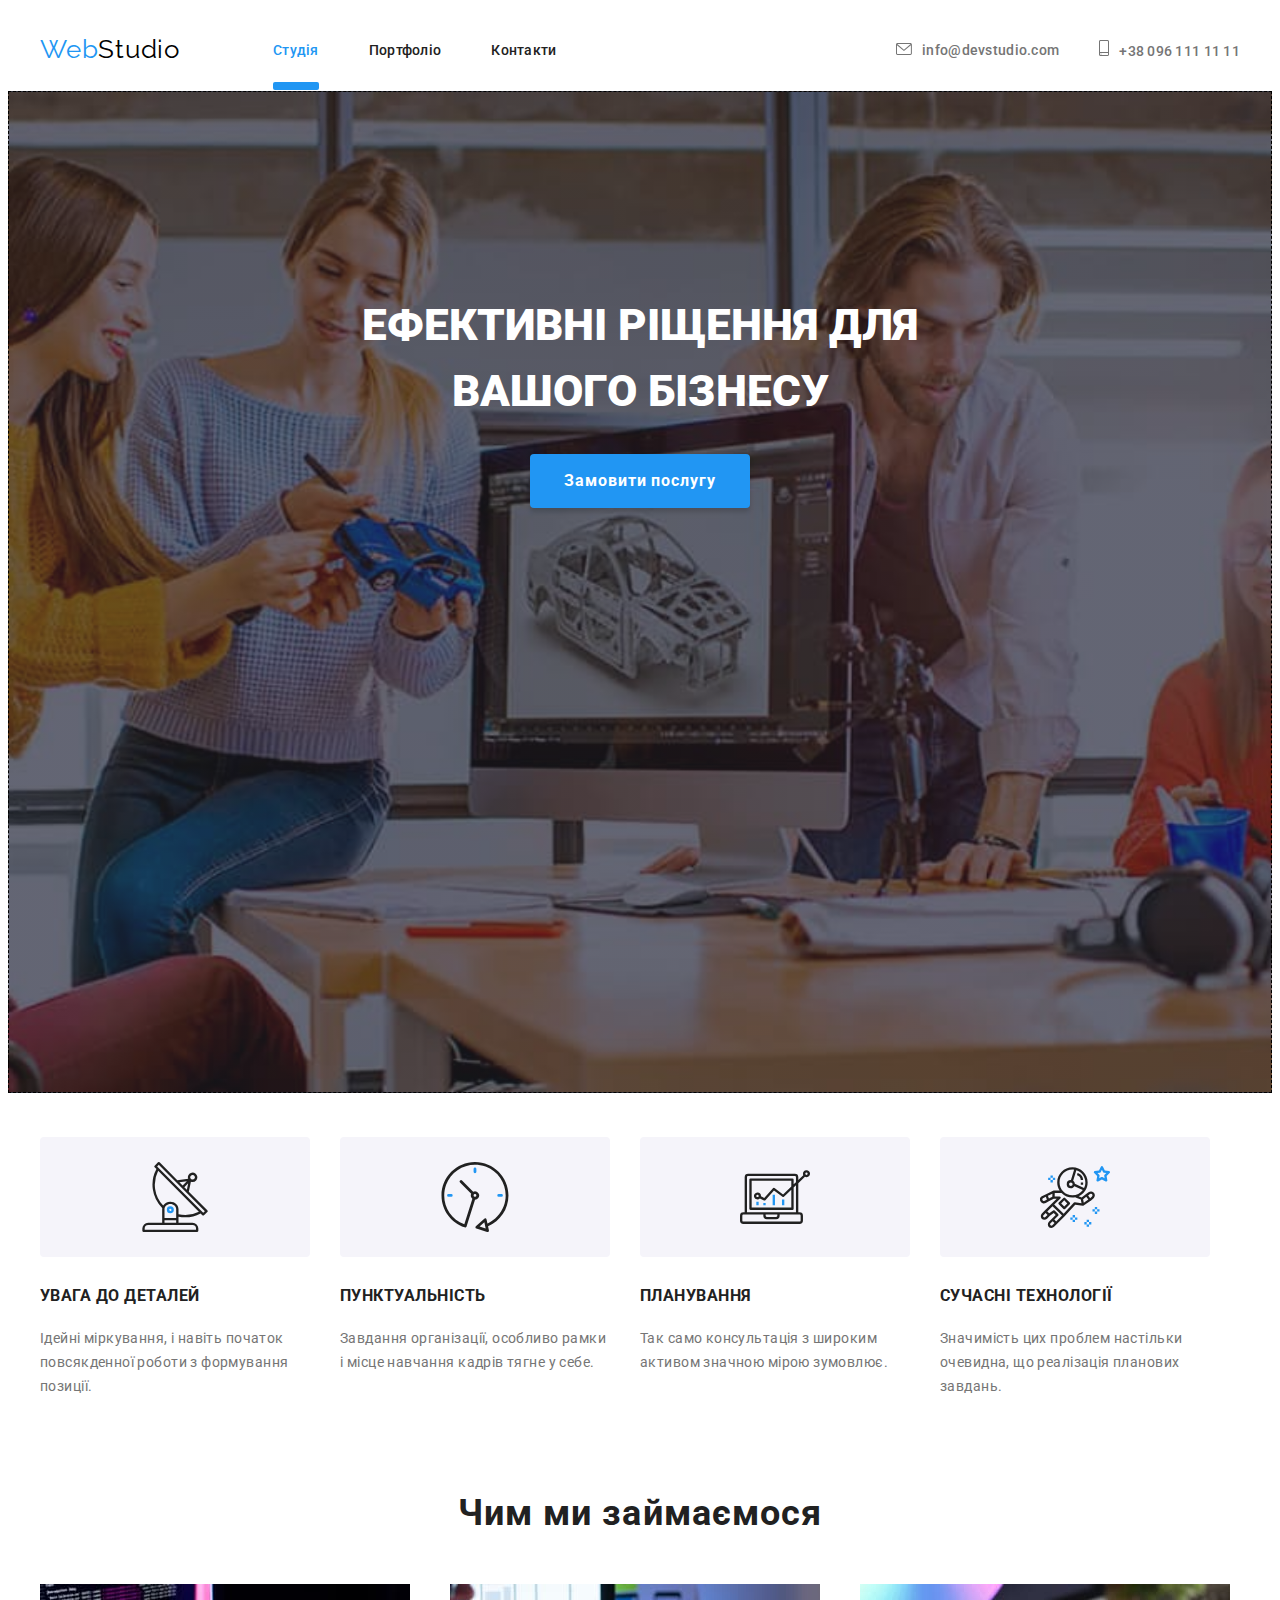
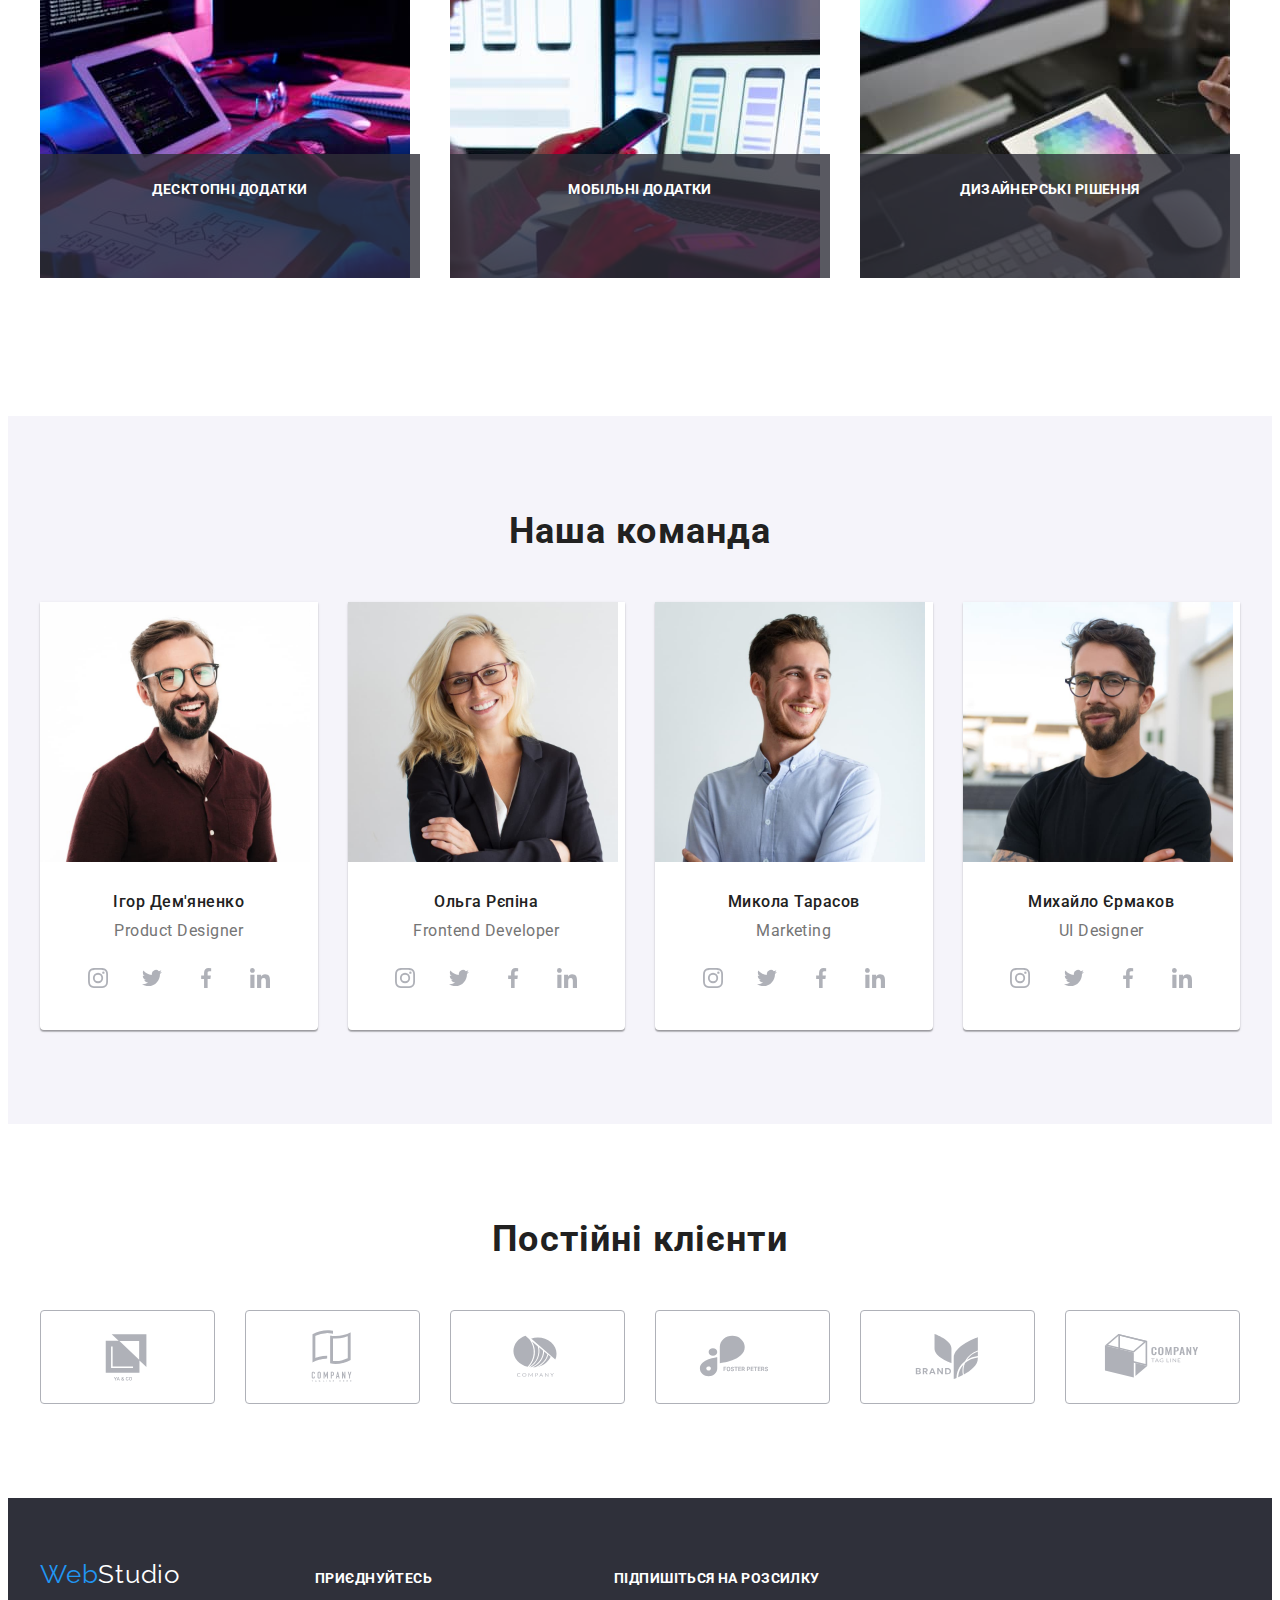
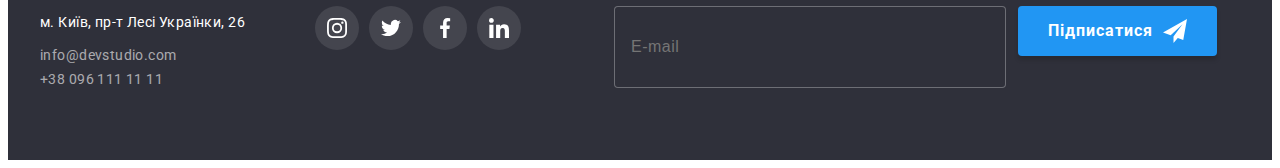
==== index.html @ 0747c19b "Add files via upload" ====
<!DOCTYPE html>
<html lang="uk">
  <head>
    <meta charset="UTF-8" />
    <meta name="viewport" content="width=device-width, initial-scale=1.0" />
    <link rel="preconnect" href="https://fonts.googleapis.com" />
    <link rel="preconnect" href="https://fonts.gstatic.com" crossorigin />
    <link
      href="https://fonts.googleapis.com/css2?family=Roboto:wght@400;500;700;900&display=swap"
      rel="stylesheet"
    />
    <link rel="preconnect" href="https://fonts.googleapis.com" />
    <link rel="preconnect" href="https://fonts.gstatic.com" crossorigin />
    <link
      href="https://fonts.googleapis.com/css2?family=Raleway:wght@700&display=swap"
      rel="stylesheet"
    />
    <link
      rel="stylesheet"
      href="https://cdnjs.cloudflare.com/ajax/libs/modern-normalize/1.1.0/modern-normalize.min.css"
      integrity="sha512-wpPYUAdjBVSE4KJnH1VR1HeZfpl1ub8YT/NKx4PuQ5NmX2tKuGu6U/JRp5y+Y8XG2tV+wKQpNHVUX03MfMFn9Q=="
      crossorigin="anonymous"
      referrerpolicy="no-referrer"
    />
    <link rel="stylesheet" href="./css/styles.css" />
    <title>WebStudio</title>
  </head>
  <body>
    <header class="navigation">
      <div class="container">
        <nav class="main-nav">
          <a class="logo-link" href="/index.html">Web<span class="logo-header">Studio</span></a>
          <ul class="site-nav">
            <li class="nav-unit first-unit"><a href="./index.html" class="link current-page">Студія</a></li>
            <li class="nav-unit"><a href="./portfolio.html" class="link">Портфоліо</a></li>
            <li class="nav-unit"><a href="#" class="link">Контакти</a></li>
          </ul>
        </nav>
        <ul class="contact">
          <li class="contact-unit">
            <a href="mailto:info@devstudio.com" class="link link-mail"
              ><svg class="icon-envelope"><use href="./images/icons.svg#icon-envelope"></use></svg>info@devstudio.com</a
            >
          </li >
          <li class="contact-unit">
            <a href="tel:+380961111111" class="link link-tel"
              ><svg class="icon-tel"><use href="./images/icons.svg#icon-smartphone"></use></svg>+38 096 111 11 11</a
            >
          </li>
        </ul>
      </div>
    </header>
    <main>
      <section class="bunner overlay">
        <div class="container">
        <h1 class="bunner-title">ЕФЕКТИВНІ РІЩЕННЯ ДЛЯ <br />ВАШОГО БІЗНЕСУ</h1>
        <button type="button" class="button" data-modal-open>Замовити послугу</button>
      </div>
      </section>
      <section class="benefits">
        <div class="container">
        <h2 class="hidden">Наші переваги</h2>
        <ul class="benefit-container">
          <li class="unit">
            <div class="benefit-item">
              <svg class="benefit-icon" width="70" height="70"><use href="./images/icons.svg#icon-antenna"></use></svg>
            </div>
            <h3 class="title-benefits">УВАГА ДО ДЕТАЛЕЙ</h3>
            <p class="article-benefits">
              Ідейні міркування, і навіть початок повсякденної роботи з
              формування позиції.
            </p>
          </li>
          <li class="unit">
            <div class="benefit-item">
              <svg class="benefit-icon" width="70" height="70"><use href="./images/icons.svg#icon-clock"></use></svg>
            </div>
            <h3 class="title-benefits">ПУНКТУАЛЬНІСТЬ</h3>
            <p class="article-benefits">
              Завдання організації, особливо рамки і місце навчання кадрів тягне
              у себе.
            </p>
          </li>
          <li class="unit">
            <div class="benefit-item">
              <svg class="benefit-icon" width="70" height="70"><use href="./images/icons.svg#icon-diagram"></use></svg>
            </div>
            <h3 class="title-benefits">ПЛАНУВАННЯ</h3>
            <p class="article-benefits">
              Так само консультація з широким активом значною мірою зумовлює.
            </p>
          </li>
          <li class="unit">
            <div class="benefit-item">
              <svg class="benefit-icon" width="70" height="70"><use href="./images/icons.svg#icon-astronaut"></use></svg>
            </div>
            <h3 class="title-benefits">СУЧАСНІ ТЕХНОЛОГІЇ</h3>
            <p class="article-benefits">
              Значимість цих проблем настільки очевидна, що реалізація планових
              завдань.
            </p>
          </li>
        </ul>
      </div>
      </section>
      <section class="our-work">
        <div class="container">
        <h2 class="section-title">Чим ми займаємося</h2>
        <ul class="work">
          <li class="work-item">
            <div class="image-box">
            <img src="./images/img1.jpg" width="370" alt="Десктопні додатки" />
            <p class="label">Десктопні додатки</p>
          </div>
          </li>
          <li class="work-item">
            <div class="image-box">
            <img src="./images/img2.jpg" width="370" alt="Мобільні додатки" />
            <p class="label">Мобільні додатки</p>
          </div>
          </li>
          <li class="work-item">
            <div class="image-box">
            <img src="./images/img3.jpg" width="370" alt="Дизайнерські рішення"/>
            <p class="label">Дизайнерські рішення</p>
          </div>
          </li>
        </ul>
      </div>
    </section>
    <section class="people section">
      <div class="container">
      <h2 class="section-people">Наша команда</h2>
      <ul class="people-list">
        <li class="people-items">
          <img src="./images/igor.jpg" width="270" alt="Ігор Дем'яненко" />
          <h3 class="section-people-h3">Ігор Дем'яненко</h3>
          <p class="people-article">Product Designer</p>
          <ul class="people-soc-list">
            <li class="people-soc-items"><a href="#" class="people-soc-link link"><svg class="people-social-icons" width="20" height="20"><use href="./images/icons.svg#icon-instagram"></use></svg></a></li>
            <li class="people-soc-items"><a href="#" class="people-soc-link link"><svg class="people-social-icons" width="20" height="20"><use href="./images/icons.svg#icon-twitter"></use></svg></a></li>
            <li class="people-soc-items"><a href="#" class="people-soc-link link"><svg class="people-social-icons" width="20" height="20"><use href="./images/icons.svg#icon-facebook"></use></svg></a></li>
            <li class="people-soc-items"><a href="#" class="people-soc-link link"><svg class="people-social-icons" width="20" height="20"><use href="./images/icons.svg#icon-linkedin"></use></svg></a></li>
          </ul>
        </li>
        <li class="people-items">
          <img src="./images/olga.jpg" width="270" alt="Ольга Рєпіна" />
          <h3 class="section-people-h3">Ольга Рєпіна</h3>
          <p class="people-article">Frontend Developer</p>
          <ul class="people-soc-list">
            <li class="people-soc-items"><a href="#" class="people-soc-link link"><svg class="people-social-icons" width="20" height="20"><use href="./images/icons.svg#icon-instagram"></use></svg></a></li>
            <li class="people-soc-items"><a href="#" class="people-soc-link link"><svg class="people-social-icons" width="20" height="20"><use href="./images/icons.svg#icon-twitter"></use></svg></a></li>
            <li class="people-soc-items"><a href="#" class="people-soc-link link"><svg class="people-social-icons" width="20" height="20"><use href="./images/icons.svg#icon-facebook"></use></svg></a></li>
            <li class="people-soc-items"><a href="#" class="people-soc-link link"><svg class="people-social-icons" width="20" height="20"><use href="./images/icons.svg#icon-linkedin"></use></svg></a></li>
          </ul>
        </li>
        <li class="people-items">
          <img src="./images/nick.jpg" width="270" alt="Микола Тарасов" />
          <h3 class="section-people-h3">Микола Тарасов</h3>
          <p class="people-article">Marketing</p>
          <ul class="people-soc-list">
            <li class="people-soc-items"><a href="#" class="people-soc-link link"><svg class="people-social-icons" width="20" height="20"><use href="./images/icons.svg#icon-instagram"></use></svg></a></li>
            <li class="people-soc-items"><a href="#" class="people-soc-link link"><svg class="people-social-icons" width="20" height="20"><use href="./images/icons.svg#icon-twitter"></use></svg></a></li>
            <li class="people-soc-items"><a href="#" class="people-soc-link link"><svg class="people-social-icons" width="20" height="20"><use href="./images/icons.svg#icon-facebook"></use></svg></a></li>
            <li class="people-soc-items"><a href="#" class="people-soc-link link"><svg class="people-social-icons" width="20" height="20"><use href="./images/icons.svg#icon-linkedin"></use></svg></a></li>
          </ul>
        </li>
        <li class="people-items">
          <img src="./images/mikhail.jpg" width="270" alt="Михайло Єрмаков" />
          <h3 class="section-people-h3">Михайло Єрмаков</h3>
          <p class="people-article">UI Designer</p>
          <ul class="people-soc-list">
            <li class="people-soc-items"><a href="#" class="people-soc-link link"><svg class="people-social-icons" width="20" height="20"><use href="./images/icons.svg#icon-instagram"></use></svg></a></li>
            <li class="people-soc-items"><a href="#" class="people-soc-link link"><svg class="people-social-icons" width="20" height="20"><use href="./images/icons.svg#icon-twitter"></use></svg></a></li>
            <li class="people-soc-items"><a href="#" class="people-soc-link link"><svg class="people-social-icons" width="20" height="20"><use href="./images/icons.svg#icon-facebook"></use></svg></a></li>
            <li class="people-soc-items"><a href="#" class="people-soc-link link"><svg class="people-social-icons" width="20" height="20"><use href="./images/icons.svg#icon-linkedin"></use></svg></a></li>
          </ul>
        </li>
      </ul>
    </div>
    </section>
    <section class="clients section">
      <div class="container">
     <h2 class="clients-title">Постійні клієнти</h2>
     <ul class="clients-list">
      <li class="clients-items"><a href="#" class="clients-link"><svg class="clients-icons" ><use href="./images/icons.svg#icon-client1"></use></svg></a></li>
      <li class="clients-items"><a href="#" class="clients-link"><svg class="clients-icons"><use href="./images/icons.svg#icon-client2"></use></svg></a></li>
      <li class="clients-items"><a href="#" class="clients-link"><svg class="clients-icons"><use href="./images/icons.svg#icon-client3"></use></svg></a></li>
      <li class="clients-items"><a href="#" class="clients-link"><svg class="clients-icons"><use href="./images/icons.svg#icon-client4"></use></svg></a></li>
      <li class="clients-items"><a href="#" class="clients-link"><svg class="clients-icons"><use href="./images/icons.svg#icon-client5"></use></svg></a></li>
      <li class="clients-items"><a href="#" class="clients-link"><svg class="clients-icons"><use href="./images/icons.svg#icon-client6"></use></svg></a></li>
     </ul>
    </div>
    </section>
    </main>
    <footer class="footer">
      <div class="container footer-container">
      <div class="first-colum">
      <a class="logo-link" href="/index.html"
        >Web<span class="logo-footer">Studio</span></a>
      <address class="adress">
        <p class="footer-article">м. Київ, пр-т Лесі Українки, 26</p>
        <ul class="contact">
          <li class="mail">
            <a href="mailto:info@devstudio.com" class="link"
              >info@devstudio.com</a>
          </li>
          <li class="phone">
            <a href="tel:+380961111111" class="link">+38 096 111 11 11</a>
          </li>
        </ul>
      </address>
    </div>
    <div class="second-colum">
      <p class="join">ПРИЄДНУЙТЕСЬ</p>
      <ul class="our-soc-list">
        <li class="our-soc-items"><a href="#" class="our-soc-link link"><svg class="our-social-icons" width="20" height="20"><use href="./images/icons.svg#icon-instagram"></use></svg></a></li>
        <li class="our-soc-items"><a href="#" class="our-soc-link link"><svg class="our-social-icons" width="20" height="20"><use href="./images/icons.svg#icon-twitter"></use></svg></a></li>
        <li class="our-soc-items"><a href="#" class="our-soc-link link"><svg class="our-social-icons" width="20" height="20"><use href="./images/icons.svg#icon-facebook"></use></svg></a></li>
        <li class="our-soc-items"><a href="#" class="our-soc-link link"><svg class="our-social-icons" width="20" height="20"><use href="./images/icons.svg#icon-linkedin"></use></svg></a></li>
      </ul>
      </div>
      <div class="third-column">
        <p  class="join">Підпишіться на розсилку</p>
        <form  class="join-mail" action=" ">
            <input type="email" name="email" class="your-mail" placeholder="E-mail"/>
        <button type="submit" class="button-footer">Підписатися <svg class="icon-send" width="24" height="24"><use href="/images/icons.svg#icon-send"></use></svg> </button>
        </form>
      </div>
    </div>
    </footer>
    <div class="backdrop is-hidden" data-modal>
      <div class="modal">
      <button data-modal-close class="btn-close"><svg class="icon-close" width="11" height="11"><use href="./images/icons.svg#icon-close"></use></svg></button>
      <div class="client-form">
        <p class="modal-title">Залиште свої дані, ми вам передзвонимо</p>
       <form class="modal-form">
        <div class="form-field">
        <label for="name" class="modal-label">Ім'я</label>
        <span><svg class="icon-modal" height="18" width="18"><use href="/images/icons.svg#icon-person"></use></svg></span>
        <input class="form-input" type="text" name="name" id="name"  placeholder=" ">   
      </div>
      <div class="form-field">
        <label for="tel"  class="modal-label">Телефон</label>
        <span><svg class="icon-modal" height="18" width="18"><use href="/images/icons.svg#icon-phone"></use></svg></span>
        <input  class="form-input" type="tel" name="tel" id="tel"  placeholder=" ">
      </div>
      <div class="form-field">
        <label for="mail"  class="modal-label">Пошта</label>
        <span><svg class="icon-modal" height="18" width="18"><use href="/images/icons.svg#icon-email"></use></svg></span>
        <input class="form-input" type="email" name="mail" id="mail" placeholder=" ">
        </div>
      <div class="form-field">
        <label for="comment" class="modal-label">Коментар</label>
        <textarea name="comment" 
        id="comment" 
        rows="10"
        placeholder="Введіть текст"
        class="form-input form-comment"></textarea>
      </div>
      <div class="form-field checkbox">
        <input type="checkbox" name="" id="">
        <span class="icon-checkbox"></span>
        <label for="">Погоджуюся з розсилкою та приймаю  <a href="#">Умови договору</a></label>
      </div>
        <button type="submit" class="modal-btn">Відправити</button>
       </form> 
      </div>
    </div>
         </div>
    <script src="./js/modal.js"></script>
  </body>
</html>
---- css/styles.css ----
:root {
  --mainbackground: #ffffff;
  --darckbackground: #2f303a;
  --maintxt-color: #757575;
  --text-color: #212121;
  --lighttxt-color: #ffffff;
  --link-color: #2196f3;
  --logoblack: #000000;
  --background-comand: #f5f4fa;
  --active-button: #188ce8;
  --timing-function: cubic-bezier(0.4, 0, 0.2, 1);
}

body {
  background-color: var(--background);
  font-family: roboto, sans-serif;
  font-weight: 400;
  font-size: 14px;
  line-height: calc(24 / 14);
  color: var(--maintxt-color);
}

p,
h1,
h2,
h3,
h4,
h5,
h6,
ul, ol {
  margin: 0px;
}

ul, ol {
  list-style: none;
  padding: 0px;
}

.hidden {
  position: absolute;
  width: 1px;
  height: 1px;
  margin: -1px;
  border: 0;
  padding: 0;
  white-space: nowrap;
  clip-path: inset(100%);
  clip: rect(0 0 0 0);
  overflow: hidden;
}

 img {
  display: block;
  max-width: 100%;
  height: auto;
}

.container {
  width: 1200px;
  padding: 0 15px;
  margin: auto;
}

.section {
  padding-top: 94px;
  padding-bottom: 94px;
}


/*---НАВІГАЦІЯ---*/
.portfolio-navigation { 
 border-bottom: 1px solid #ECECEC;
}

.navigation .container {
  display: flex;
  align-items: center;
}

.navigation .main-nav {
  display: flex;
}

.contact-unit:not(:last-child) {
  margin-right: 40px;
}

.navigation .first-unit {
  margin-left: 93px;
}

.navigation .site-nav {
  display: flex;
  align-items: center;
}

.nav-unit {position: relative;}
.site-nav .link::after {
content: "";
position: absolute;
left: 0;
bottom: 0;
display: block;
background-color: var(--link-color);
height: 4px;
width: 100%;
border-radius: 2px;
opacity: 0;
transition: opacity 250ms var(--timing-function);
}
.site-nav .link:hover::after,
.site-nav .link:focus::after {
opacity: 1;
}

.site-nav .current-page::after{
  content: "";
  position: absolute;
  left: 0;
  bottom: 0;
  display: block;
  background-color:var(--link-color);
  height: 4px;
  width: 100%;
  border-radius: 2px;
  opacity:1 ;
}

.navigation .contact {
  display: flex;
  align-items: center;
  margin-left: auto;
}

.logo-link {
  color: var(--link-color);
  align-self: center;
}

.logo-header {
  color: var(--logoblack);
}

.navigation .nav-unit + .nav-unit {
  margin-left: 50px;
}

.logo-link,
.logo-header,
.logo-footer {
  font-family: raleway, sans-serif;
  line-height: calc(31 / 26);
  font-size: 26px;
  letter-spacing: 0.03em;
  text-decoration: none;
}

.navigation .link {
  display: block;
  padding-top: 32px;
  padding-bottom: 32px;
  font-family: roboto, sans-serif;
  font-weight: 500;
  line-height: calc(16 / 14);
  letter-spacing: 0.02em;
  color: var(--text-color);
  list-style: none;
  text-decoration: none;
  transition: color 250ms var(--timing-function);
}

.navigation .current-page {
  color: var(--link-color);
}
.navigation .current-page::after {
  content: "";
  position: absolute;
  left: 0;
  bottom: 0;
  display: block;
  border-bottom: 4px solid #2196F3;
  width: 100%;
  border-radius: 2px;}

.contact .link-mail,
.contact .link-tel {
  color: var(--maintxt-color);
  transition: color 250ms var(--timing-function);
}

.icon-envelope {
  width: 16px;
  height: 12px;
  margin-right: 10px;
  fill: currentColor;}

.icon-tel {
  width: 10px;
  height: 16px;
  margin-right: 10px;
  fill: currentColor;}

.contact-unit {
  color: var(--maintxt-color);
  display: flex;
  justify-items: center;
  }

.link:hover,
.link:focus {
  color: var(--link-color);
}

link {
  color: var(--text-color);

}

/*---БАННЕР---*/
.bunner,
footer {
  background-color: var(--darckbackground);
  color: var(--lighttxt-color);
}

.bunner{
max-width: 1600px;
height: 600px;
margin-left: auto;
margin-right: auto;
border: 1px dashed black;
background-image: linear-gradient( rgba(47, 48, 58, 0.4),
rgba(47, 48, 58, 0.4)), 
url(../images/bunner.jpg);

background-repeat: no-repeat;
background-position: center;
background-size:cover ;
}

.bunner-title {
  text-align: center;
  font-weight: 900;
  font-size: 44px;
  line-height: calc(66 / 44);
  margin-bottom: 30px;
}

.bunner {
  padding-top: 200px;
  padding-bottom: 200px;
  text-align: center;
}

.bunner .button {
  padding: 10px 32px;
  border-radius: 4px;
  border-color: transparent;
  background-color: var(--link-color);
  color: var(--lighttxt-color);
  cursor: pointer;
  font-family: roboto, sans-serif;
  text-align: center;
  font-weight: 700;
  font-size: 16px;
  line-height: calc(30 / 16);
  letter-spacing: 0.06em;
  box-shadow: 0px 4px 4px rgba(0, 0, 0, 0.15);
  transition: background-color 250ms var(--timing-function);
}

.bunner .button:hover,
.bunner .button:focus {
  background-color: var(--active-button);
  transition: background-color 250ms var(--timing-function);
}

/*---ПЕРЕВАГИ---*/
.benefits {padding-top: 44px;}
.benefit-container {
  display: flex;
}

.benefits .unit {
  flex-basis: calc((100% - 120px) / 4);
}

.benefits .unit + .unit {
  margin-left: 30px;
}

.title-benefits {
  margin-bottom: 20px;
  font-weight: 700;
  line-height: calc(16 / 14);
  letter-spacing: 0.03em;
  color: var(--text-color);
}

.benefit-item {
  display: flex;
  content: "";
  height: 120px;
  border-radius: 4px;
  background-color: #F5F4FA;
  margin-bottom: 30px;
  align-items: center;
  justify-content: center;
}

.benefit-icon {
  width: 70px;
  height: 70px;
}

.article-benefits {
  line-height: calc(24 / 14);
  letter-spacing: 0.03em;
  color: var(--maintxt-color);
}

/*---Чим ми займаємося---*/
.our-work {padding-bottom: 138px;
padding-top: 94px;}

.container .work {
  display: flex;
}
.work-item {
  width: calc((100% - 60px) / 3);
}
.work-item + .work-item {
  margin-left: 30px;
}

.image-box {position: relative;}
.label {
  position: absolute;
  bottom: 0;
  width: 100%;
  height: 70px;
  padding-top: 27px;
  padding-bottom: 27px;
  background-color: rgba(47, 48, 58, 0.8);
  color: var(--lighttxt-color);
  font-weight: 700;
  line-height: calc(16 / 14);
  text-align: center;
  letter-spacing: 0.03em;
  text-transform: uppercase;
 
}

.section-title,
.section-people,
.clients-title {
  margin-bottom: 50px;
  color: var(--text-color);
  font-weight: 700;
  font-size:36px;
  line-height: calc(42 / 36);
  text-align: center;
  letter-spacing: 0.03em;
}

/*---ЛЮДИ---*/
.people {
  background-color: var(--background-comand);
}
.people-list {
  display: flex;
}
.people-items {
  width: calc((100% - 90px) / 4);
  background: var(--mainbackground);
  box-shadow: 0px 1px 3px rgba(0, 0, 0, 0.12), 0px 1px 1px rgba(0, 0, 0, 0.14), 0px 2px 1px rgba(0, 0, 0, 0.2);
  border-radius: 0px 0px 4px 4px;
}
.people-items + .people-items {
  margin-left: 30px;
}

.section-people-h3 {
  margin-top: 30px;
  margin-bottom: 10px;
  font-weight: 500;
  font-size: 16px;
  line-height: calc(19 / 16);
  text-align: center;
  letter-spacing: 0.03em;
  color: var(--text-color);
}

.people-article {
  margin-bottom: 16px;
  font-size: 16px;
  line-height: calc(19 / 16);
  text-align: center;
  letter-spacing: 0.03em;
  color: var(--maintxt-color);
}
.people-soc-list {
  display: flex;
  justify-content: center;
  align-items: center;
  margin-bottom: 30px;
}
.people-soc-items {
  width: 44px;
  height: 44px;
}

.people-soc-items:not(:last-child)
 {margin-right: 10px;}

 .people-soc-link {
  width: 100%;
  height: 100%;
  display: flex;
  border-radius: 50%;
  background-color:var(--mainbackground);
  justify-content: center;
  align-items: center;
  fill:#AFB1B8;
  transition: fill 250ms var(--timing-function),
              background-color 250ms var(--timing-function);
 }
 .people-soc-link:hover,
 .people-soc-link:focus {
  fill: var(--lighttxt-color);
  background-color: var(--link-color);
  transition: fill 250ms var(--timing-function),
  background-color 250ms var(--timing-function);

 }
 .people-soc-link:hover .people-soc-icons,
 .people-soc-link:focus .people-soc-icons{
  fill: var(--lighttxt-color);
  transition: fill 250ms var(--timing-function);
 }

.people-soc-icons {
  fill: #AFB1B8;

}

/*Постійні клієнти*/
.clients-list {
  display: flex;

}
.clients-items {

  flex-basis: calc((100% - 150px) / 6);
}
  
  .clients-items + .clients-items {
    margin-left: 30px;
  }


  .clients-link {
    display: flex;
    justify-content:center;
    align-items: center;
    padding:16px 32px;
    border: 1px solid #AFB1B8;
    border-radius: 4px;
    fill:#AFB1B8;
    transition: fill 250ms var(--timing-function), border 250ms var(--timing-function);
  }
  .clients-icons {    width: 106px;
    height: 60px;
  
}

  .clients-link:hover,
  .clients-link:focus {
    fill:var(--link-color);
    border: 1px solid #2196F3;
    transition: fill 250ms var(--timing-function), border 250ms var(--timing-function);
 }
 .clients-icons:hover,
 .clients-icons:focus {
  fill:var(--link-color);
  transition: fill 250ms var(--timing-function);}


/*---FOOTER---*/
footer {
  background-color: var(--darckbackground);
  color: var(--lighttxt-color);
}
.footer {
  padding-top: 60px;
  padding-bottom: 60px;
}

.footer .adress {
  margin-top: 20px;
  margin-bottom: 9px;
}

.logo-footer {
  color: var(--lighttxt-color);
}

.footer-article {
  margin-bottom: 9px;
  font-style: normal;
  line-height: calc(24 / 14);
  letter-spacing: 0.03em;
}

.footer .link {
  text-align: left;
  color: rgba(255, 255, 255, 0.6);
  font-style: normal;
  line-height: calc(24 / 14);
  letter-spacing: 0.03em;
  text-decoration: none;
  transition: fill 250ms var(--timing-function), 
            background-color 250ms var(--timing-function);
}

.footer .link-mail {
  margin-bottom: 9px;
}

.contact .link:hover,
.contact .link:focus {
  color: var(--link-color);
  fill: var(--link-color);
  transition: fill 250ms var(--timing-function), 
              color 250ms var(--timing-function);
}

.join {
font-weight: 700;
line-height: calc(16 / 14);
letter-spacing: 0.03em;
text-transform: uppercase;
margin-bottom: 20px;
}

.our-soc-list {
  display: flex;
}
.our-soc-items {
  width: 44px;
  height: 44px;
}

.our-soc-items:not(:last-child)
 {margin-right: 10px;}

 .our-soc-link {
  width: 100%;
  height: 100%;
  display: flex;
  border-radius: 50%;
  background-color:rgba(255, 255, 255, 0.1);
  justify-content: center;
  align-items: center;
  fill:#ffffff;
  transition: background-color 250ms var(--timing-function);
 }
 .our-soc-link:hover,
 .our-soc-link:focus {
  background-color:var(--link-color);
  transition: background-color 250ms var(--timing-function);
 }
 .our-soc-link:hover .people-soc-icons,
 .our-soc-link:focus .people-soc-icons{
  fill: var(--lighttxt-color);
 }
 .footer-colums {display: flex;}
 .first-colum {margin-right: 70px;}
 .second-colum {margin-right: 93px;}

 .footer-container {
  display: flex;
  align-items: baseline;
 }
 .join{margin-top: 12px;}

 .your-mail {
  height: 50px;
  width: 358px;
  margin-right: 12px;
  padding: 15px 16px;
  border: 1px solid rgba(255, 255, 255, 0.3);
  background: #2F303A;
  border-radius: 4px;
  font-weight: 400;
  font-size: 16px;
  line-height: calc(20 / 16);
  align-items: center;
  letter-spacing: 0.03em;
  color: rgba(255, 255, 255, 0.6);
 }

 .join-mail {display: inline-flex}

 .button-footer { 
  padding-left: 28px;
  padding-right: 28px;
  height: 50px;
  border-radius: 4px;
  border-color: transparent;
  background-color: var(--link-color);
  color: var(--lighttxt-color);
  cursor: pointer;
  font-family: roboto, sans-serif;
  display: flex;
  align-items: center;
  font-weight: 700;
  font-size: 16px;
  line-height: calc(30 / 16);
  letter-spacing: 0.06em;
  box-shadow: 0px 4px 4px rgba(0, 0, 0, 0.15);
  transition: background-color 250ms var(--timing-function);
 }

 /*.button-footer::after {
  content: " ";
  background-image: url(/images/icons.svg#icon-send);
  width: 13px;
  height: 28px;
  color: var(--lighttxt-color);
  margin-left: 10px;
  background-size: contain;
  background-color: orange;
 }*/
.icon-send {
  fill: currentColor;
  margin-left: 10px;
 }
.button-footer:hover,
.button-footer:focus {
 background-color: var(--active-button);
 transition: background-color 250ms var(--timing-function);}

/*---ПОРТФОЛІО---*/
.portfolio {
  background-color: var(--mainbackground);
  font-family: roboto, sans-serif;
  font-size: 16px;
  line-height: calc(30 / 16);
  letter-spacing: 0.03em;
  color: var(--maintxt-color);
  text-align: center;
}

.portfolio-button {
  display: flex;
  justify-content: center;
  margin-bottom: 50px;
}

.portfolio .title {
  margin-bottom: 4px;
  font-family: roboto, sans-serif;
  color: var(--text-color);
  font-weight: 700;
  font-size: 18px;
  line-height: calc(36 / 18);
  letter-spacing: 0.06em;
}
.image {
  position:relative;
  overflow: hidden;
}
.popup-box {
  width: 100%;
  height: 100%;
  position: absolute;
  background-color:rgba(33, 150, 243, 0.9);
  top: 0;
  left: 0;
  transform: translateY(100%);
  transition: transform 250ms var(--timing-function);
}

.project-site:hover .popup-box,
.project-site:focus .popup-box{
  transform: translateY(0);}

.projects .popup-text{
  position: absolute;
  bottom: 0;
  padding: 63px 24px;
  font-size: 18px;
  line-height: calc(28 / 18);
  letter-spacing: 0.03em;
  color: var(--lighttxt-color);
  opacity: 0;
  transition: opacity 250ms var(--timing-function);
  }

  .project-site:hover .popup-text,
  .project-site:focus .popup-text{
    opacity: 1;
    transition: opacity 250ms var(--timing-function);}


.portfolio .button {
  border-radius: 4px;
  padding: 6px 22px;
  border-color: transparent;
  background-color: var(--background-comand);
  cursor: pointer;
  font-family: roboto, sans-serif;
  font-weight: 500;
  font-size: 16px;
  line-height: calc(26 / 16);
  letter-spacing: 0.03em;

  transition: background-color 250ms var(--timing-function),
  color 250ms var(--timing-function), box-shadow 250ms var(--timing-function);
}

.portfolio-button .item + .item {
  margin-left: 8px;
}

.portfolio .active-button {
  background-color: var(--link-color);
  color: var(--lighttxt-color);

}

.button:hover,
.button:focus {
  background-color: var(--link-color);
  color: var(--lighttxt-color);
  box-shadow: 0px 3px 1px rgba(0, 0, 0, 0.1), 0px 1px 2px rgba(0, 0, 0, 0.08), 0px 2px 2px rgba(0, 0, 0, 0.12);
  border-radius: 4px;
  transition: background-color 250ms var(--timing-function), box-shadow 250ms var(--timing-function),
  color 250ms var(--timing-function);
}

.projects {
  display: flex;
  flex-wrap: wrap;
}

.projects-box {
  border-left: 1px solid #eeeeee; 
  border-right: 1px solid #eeeeee;
  border-bottom: 1px solid #eeeeee;
  padding: 20px 24px;
  transition: box-shadow 250ms var(--timing-function);}

.projects .title,
.projects p {
  text-align: left;
}

.projects .item {
  flex-basis: calc((100% - 60px) / 3); 
  margin-right: 30px;
}
.projects .item:nth-child(3n) {
  margin-right: 0;
}

.projects .item:not(:nth-last-child(3)) {
  margin-bottom: 30px;
}

.projects p {
  color:var(--maintxt-color);
}

.title-portfolio {
  font-weight: 700;
  font-size: 18px;
  line-height: calc(36 / 18);
  letter-spacing: 0.06em;
  color: var(--text-color);
}

.projects .project-site:hover,
.projects .project-site:focus {
  box-shadow: 0px 1px 1px rgba(0, 0, 0, 0.12), 0px 4px 4px rgba(0, 0, 0, 0.06), 1px 4px 6px rgba(0, 0, 0, 0.16);
  transition: box-shadow 250ms var(--timing-function);
}

.project-site{
  text-decoration: none;
}

/*МОДАЛЬНОЕ ОКНО*/
.backdrop {
  position: fixed;
  top: 0;
  left: 0;
  width: 100%;
  height: 100%;
  background-color: rgba(0, 0, 0, 0.2);
  transition: opacity 250ms cubic-bezier(0.4, 0, 0.2, 1), visibility 250ms cubic-bezier(0.4, 0, 0.2, 1);
 }

 .backdrop.is-hidden{
  opacity: 0;
  visibility: hidden;
  pointer-events: none;
 }

 .modal {
  position: relative;
  top: 50%;
  left: 50%;
  transform: translate(-50%, -50%);
  padding:40px;
  width: 528px;
  min-height: 581px;
  background-color: var(--mainbackground);
  border-radius: 4px;

  transition: translate(-50%, -50%) scale(1);
  transition: transform 250ms var(--timing-function);
 }

 .backdrop.is-hidden .modal {
  transform: translate(-50%,-50%) scaleY(0);
 }


 .btn-close{
  position: absolute;
  right: 8px;
  top: 8px;
  width: 30px;
  height: 30px;
  display: flex;
  border-radius: 50%;
  border: 1px solid rgba(0, 0, 0, 0.1);
  justify-content: center;
  align-items: center;
  background: transparent;
  cursor: pointer;
  fill:var(--logoblack)
 }

 .close-icon:hover,
 .close-icon:focus {
  fill:var(--active-button);
 }

.modal-title {
font-weight: 700;
font-size: 20px;
line-height: calc(23 / 20);
text-align: center;
letter-spacing: 0.03em;
color: var(--text-color);
margin-bottom: 12px;
}

label {font-weight: 400;
font-size: 12px;
line-height: calc(14/12);
letter-spacing: 0.01em;
color: var(--maintxt-color);
}
.client-form {
  align-items: center;
  justify-content: center;
}

textarea {resize: none;}
.client-form>.modal-form {position: absolute;}

.form-field {
  display: flex;
  flex-direction: column;
position: relative;
width: 448px;}

.form-input {
border: 1px solid rgba(33, 33, 33, 0.2);
border-radius: 4px;
width: 100%;
height: 40px;
margin-bottom: 10px;
padding: 10px 42px;
}

.form-comment {
  padding: 12px 16px;
  height: 120px;
  color: rgba(117, 117, 117, 0.5);
  font-weight: 400;
  font-size: 12px;
  line-height: calc(14 / 12);
  letter-spacing: 0.01em;
}

.form-field input::placeholder {
  color: rgba(117, 117, 117, 0.5);
  font-weight: 400;
  font-size: 12px;
  line-height: calc(14 / 12);
  letter-spacing: 0.01em;}

  .modal-btn {
    padding: 10px 52px;
    border-radius: 4px;
    border-color: transparent;
    background-color: var(--link-color);
    color: var(--lighttxt-color);
    cursor: pointer;
    font-family: roboto, sans-serif;
    text-align: center;
    font-weight: 700;
    font-size: 16px;
    line-height: calc(30 / 16);
    letter-spacing: 0.06em;
     box-shadow: 0px 4px 4px rgba(0, 0, 0, 0.15);
     display: block;
     margin-left: auto;
    margin-right: auto;
    margin-bottom: 40px;
    margin-top: 30px;
    transition: background-color 250ms var(--timing-function);
  }

  .modal-btn:hover,
  .modal-btn:focus {
  background-color: var(--active-button);
  transition: background-color 250ms var(--timing-function);
}

.form-field:focus-within>.icon-modal{
  fill: var(--link-color);
}

.icon-modal {
  position: absolute;
  top: 45%;
  left:  15px;
  display: inline-block;
  align-items:center;
}

.modal-label {
  margin-bottom: 4px;
  font-weight: 400;
  font-size: 12px;
  line-height: calc(14 / 12);
  letter-spacing: 0.01em;

  color: var(--maintxt-color);
}

.form-input:focus-within{
border: 1px solid  #2196F3;
}

.form-field:focus-within{fill:#2196F3
}

.checkbox {
  -webkit-appearance: none;
  -moz-appearance: none;
  appearance: none;
display: inline;
}

.icon-checkbox {
  display: inline-block;
  width: 16px;
  height: 15px;
  border: 2px solid var(--text-color);
  border-radius: 4px;
  }

 .checkbox:checked+.icon-checkbox{
    background-color: #2196f3;
    background-image: url('../images/check.svg');
    background-size: contain;
    background-origin: border-box;
    }
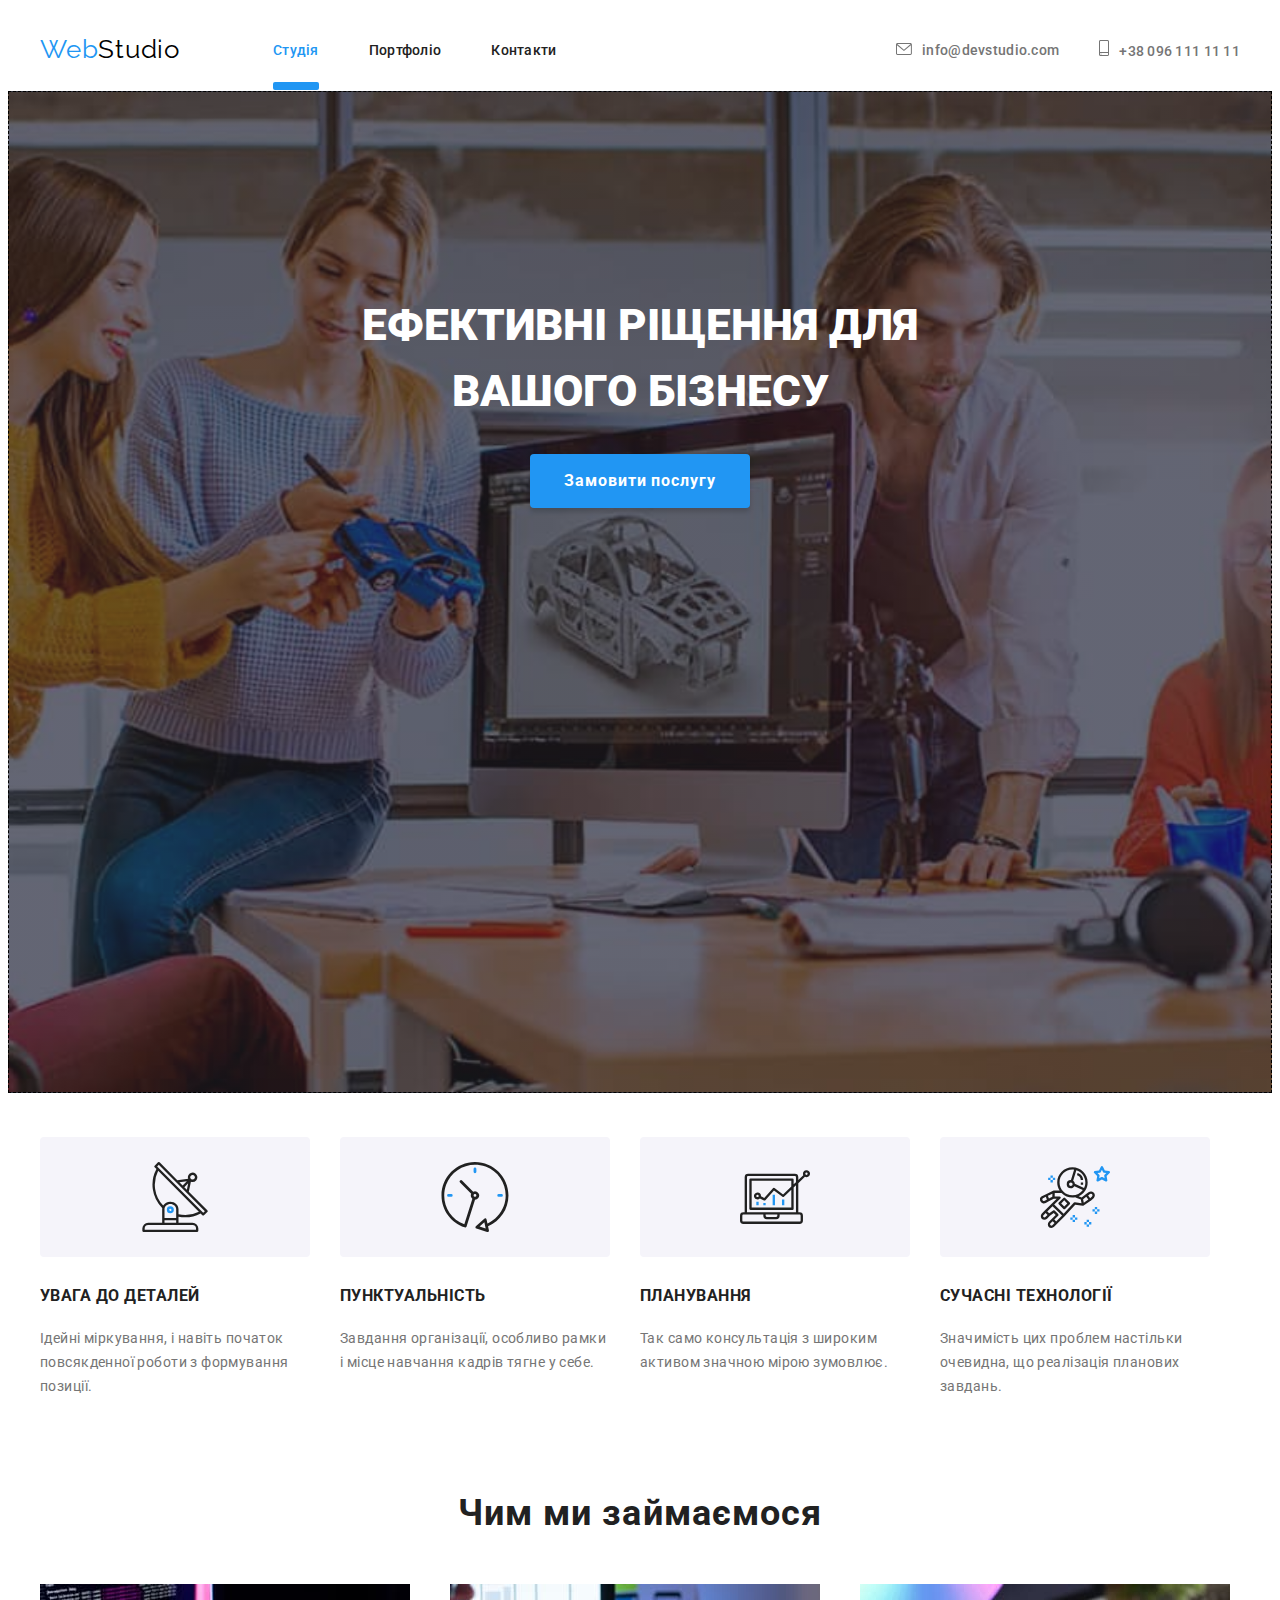
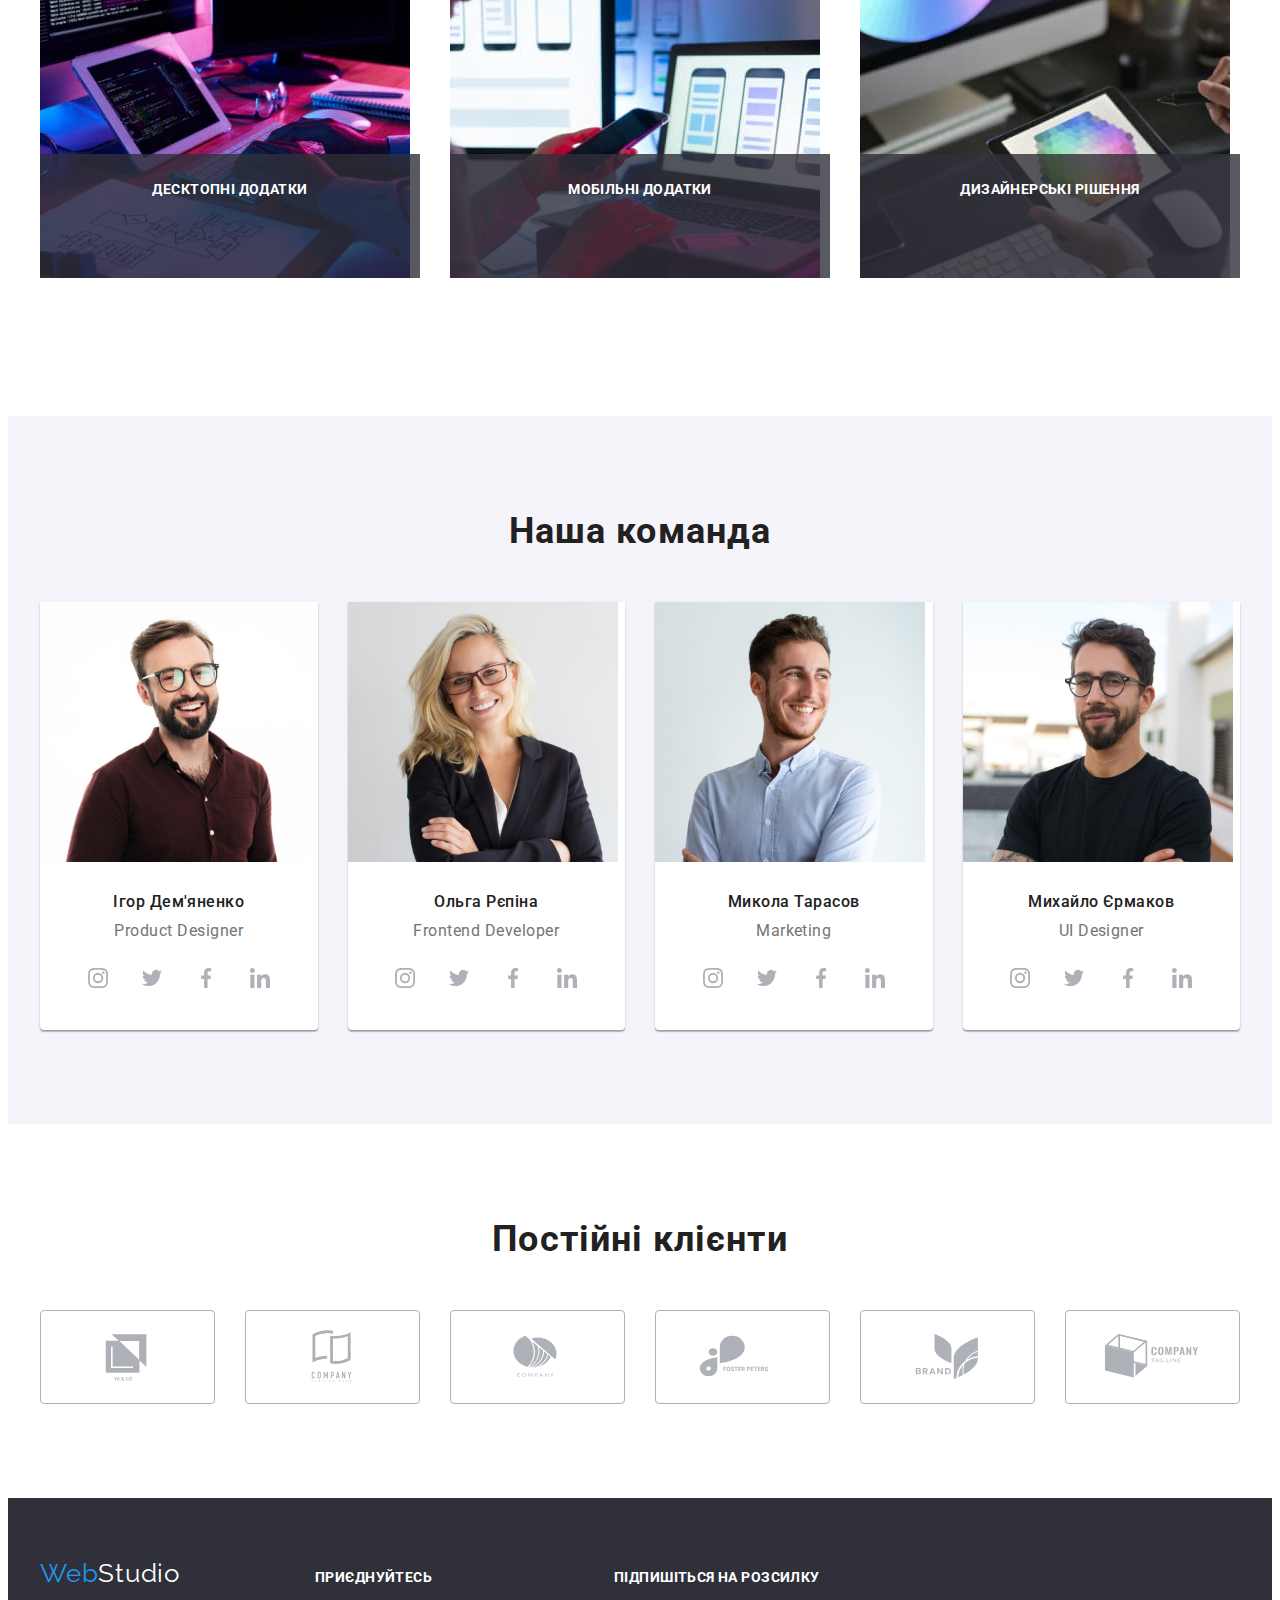
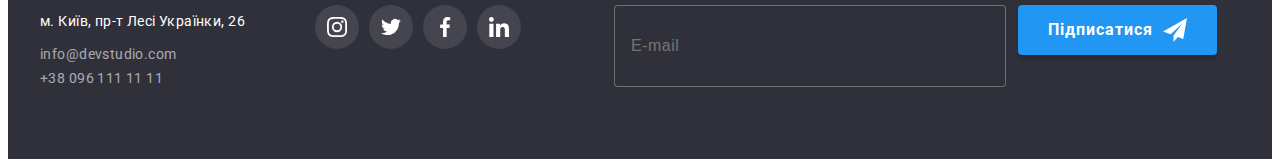
==== commit eda8265d: "Add files via upload" ====
--- a/index.html
+++ b/index.html
@@ -220,11 +220,13 @@
         <li class="our-soc-items"><a href="#" class="our-soc-link link"><svg class="our-social-icons" width="20" height="20"><use href="./images/icons.svg#icon-linkedin"></use></svg></a></li>
       </ul>
       </div>
-      <div class="third-column">
+      <div class="third-colum">
         <p  class="join">Підпишіться на розсилку</p>
         <form  class="join-mail" action=" ">
+          <label>
             <input type="email" name="email" class="your-mail" placeholder="E-mail"/>
-        <button type="submit" class="button-footer">Підписатися <svg class="icon-send" width="24" height="24"><use href="/images/icons.svg#icon-send"></use></svg> </button>
+          </label>
+        <button type="submit" class="button-footer">Підписатися <svg class="icon-send" width="24" height="24"><use href="./images/icons.svg#icon-send"></use></svg> </button>
         </form>
       </div>
     </div>
@@ -232,42 +234,49 @@
     <div class="backdrop is-hidden" data-modal>
       <div class="modal">
       <button data-modal-close class="btn-close"><svg class="icon-close" width="11" height="11"><use href="./images/icons.svg#icon-close"></use></svg></button>
-      <div class="client-form">
-        <p class="modal-title">Залиште свої дані, ми вам передзвонимо</p>
-       <form class="modal-form">
-        <div class="form-field">
-        <label for="name" class="modal-label">Ім'я</label>
-        <span><svg class="icon-modal" height="18" width="18"><use href="/images/icons.svg#icon-person"></use></svg></span>
-        <input class="form-input" type="text" name="name" id="name"  placeholder=" ">   
-      </div>
-      <div class="form-field">
-        <label for="tel"  class="modal-label">Телефон</label>
-        <span><svg class="icon-modal" height="18" width="18"><use href="/images/icons.svg#icon-phone"></use></svg></span>
-        <input  class="form-input" type="tel" name="tel" id="tel"  placeholder=" ">
-      </div>
-      <div class="form-field">
-        <label for="mail"  class="modal-label">Пошта</label>
-        <span><svg class="icon-modal" height="18" width="18"><use href="/images/icons.svg#icon-email"></use></svg></span>
-        <input class="form-input" type="email" name="mail" id="mail" placeholder=" ">
-        </div>
-      <div class="form-field">
-        <label for="comment" class="modal-label">Коментар</label>
-        <textarea name="comment" 
-        id="comment" 
-        rows="10"
-        placeholder="Введіть текст"
-        class="form-input form-comment"></textarea>
-      </div>
-      <div class="form-field checkbox">
-        <input type="checkbox" name="" id="">
-        <span class="icon-checkbox"></span>
-        <label for="">Погоджуюся з розсилкою та приймаю  <a href="#">Умови договору</a></label>
-      </div>
-        <button type="submit" class="modal-btn">Відправити</button>
-       </form> 
-      </div>
-    </div>
-         </div>
-    <script src="./js/modal.js"></script>
+          <p class="modal-title">Залиште свої дані, ми вам передзвонимо</p>
+          <form class="modal-form">
+            <div class="modal-input-group">
+              <label for="name" class="modal-label">Ім'я</label> <div class="modal-input-wrapper">
+                <div class="modal-input-wrapper">
+            <input type="text" class="modal-input" placeholder=" " name="name" required>
+            <svg class="icon-modal" height="18" width="18"><use href="/images/icons.svg#icon-person"></use></svg>
+            </div>
+          </div>
+            <div class="modal-input-group">
+              <label for="tel"  class="modal-label">Телефон</label>
+              <div class="modal-input-wrapper">
+              <input type="tel" class="modal-input invalid" placeholder="+380631111111" 
+              title="+380631111111" value="" 
+              name="tel" pattern="[\+]\d{3}\s[(]d{2}[\)]\s\d{3}[\]\d{2}[\]\d{2}" required>
+              <svg class="icon-modal" height="18" width="18"><use href="/images/icons.svg#icon-phone"></use></svg>
+            </div>
+          </div>
+
+            <div class="modal-input-group">
+              <label for="mail"  class="modal-label">Пошта</label>
+              <div class="modal-input-wrapper">
+              <input type="email" class="modal-input" name="mail" id="mail" placeholder=" ">
+              <svg class="icon-modal" height="18" width="18"><use href="/images/icons.svg#icon-email"></use></svg>
+            </div>   
+          </div>    
+
+          <div class="modal-input-group">
+            <label for="comment" class="modal-label">Коментар</label>
+            <textarea name="comment" id="comment"
+            class="modal-text"
+            placeholder="Введіть текст"></textarea>
+          </div>
+          
+          <div class="modal-input-group">
+            <input type="checkbox" name="mailing" id="mailing" class="modal-mailing-check hidden">
+            <label for="mailing" class="modal-mailing-label">Погоджуюся з розсилкою та приймаю <a href="#" class="terms"> Умови договору</a></label>
+          </div>
+          <button type="submit" class="modal-btn">Відправити</button>
+          </form>
+       
+    </div>
+    </div>
+        <script src="./js/modal.js"></script>
   </body>
 </html>
--- a/css/styles.css
+++ b/css/styles.css
@@ -209,6 +209,7 @@
 .link:hover,
 .link:focus {
   color: var(--link-color);
+  transition: color 250ms var(--timing-function);
 }
 
 link {
@@ -574,15 +575,17 @@
  .our-soc-link:focus .people-soc-icons{
   fill: var(--lighttxt-color);
  }
- .footer-colums {display: flex;}
+ .footer-colums {display: flex;
+justify-content: space-between;}
  .first-colum {margin-right: 70px;}
  .second-colum {margin-right: 93px;}
 
+ .third-colum{margin-right: 0;}
+
  .footer-container {
   display: flex;
   align-items: baseline;
  }
- .join{margin-top: 12px;}
 
  .your-mail {
   height: 50px;
@@ -600,6 +603,13 @@
   color: rgba(255, 255, 255, 0.6);
  }
 
+ .your-mail:focus-within{
+  outline: none;
+  color: var(--lighttxt-color);
+  border: 1px solid  #2196F3;
+  border-radius: 4px;
+ }
+
  .join-mail {display: inline-flex}
 
  .button-footer { 
@@ -622,16 +632,6 @@
   transition: background-color 250ms var(--timing-function);
  }
 
- /*.button-footer::after {
-  content: " ";
-  background-image: url(/images/icons.svg#icon-send);
-  width: 13px;
-  height: 28px;
-  color: var(--lighttxt-color);
-  margin-left: 10px;
-  background-size: contain;
-  background-color: orange;
- }*/
 .icon-send {
   fill: currentColor;
   margin-left: 10px;
@@ -809,7 +809,7 @@
  }
 
  .modal {
-  position: relative;
+  position: absolute;
   top: 50%;
   left: 50%;
   transform: translate(-50%, -50%);
@@ -844,9 +844,10 @@
   fill:var(--logoblack)
  }
 
- .close-icon:hover,
- .close-icon:focus {
+ .icon-close:hover,
+ .icon-close:focus {
   fill:var(--active-button);
+  transition: fill 250ms var(--timing-function);
  }
 
 .modal-title {
@@ -859,36 +860,36 @@
 margin-bottom: 12px;
 }
 
-label {font-weight: 400;
+.modal-input{
+  width: 100%;
+  height: 40px;
+  border: 1px solid rgba(33, 33, 33, 0.2);
+  border-radius: 4px;
+  padding: 12px 42px;
+  font-weight: 400;
+  font-size: 12px;
+  line-height: calc(14 / 12);
+  letter-spacing: 0.01em;
+  color: rgba(117, 117, 117, 0.5);
+  transition: border 250ms var(--timing-function),
+  fill 250ms var(--timing-function);
+}
+
+.modal-label {font-weight: 400;
 font-size: 12px;
 line-height: calc(14/12);
 letter-spacing: 0.01em;
 color: var(--maintxt-color);
-}
-.client-form {
-  align-items: center;
-  justify-content: center;
+display: block;
+margin-top: 10px;
+margin-bottom: 4px;
 }
 
 textarea {resize: none;}
+
 .client-form>.modal-form {position: absolute;}
 
-.form-field {
-  display: flex;
-  flex-direction: column;
-position: relative;
-width: 448px;}
-
-.form-input {
-border: 1px solid rgba(33, 33, 33, 0.2);
-border-radius: 4px;
-width: 100%;
-height: 40px;
-margin-bottom: 10px;
-padding: 10px 42px;
-}
-
-.form-comment {
+.modal-text {
   padding: 12px 16px;
   height: 120px;
   color: rgba(117, 117, 117, 0.5);
@@ -898,90 +899,104 @@
   letter-spacing: 0.01em;
 }
 
-.form-field input::placeholder {
-  color: rgba(117, 117, 117, 0.5);
-  font-weight: 400;
-  font-size: 12px;
-  line-height: calc(14 / 12);
-  letter-spacing: 0.01em;}
-
-  .modal-btn {
-    padding: 10px 52px;
-    border-radius: 4px;
-    border-color: transparent;
-    background-color: var(--link-color);
-    color: var(--lighttxt-color);
-    cursor: pointer;
-    font-family: roboto, sans-serif;
-    text-align: center;
-    font-weight: 700;
-    font-size: 16px;
-    line-height: calc(30 / 16);
-    letter-spacing: 0.06em;
-     box-shadow: 0px 4px 4px rgba(0, 0, 0, 0.15);
-     display: block;
-     margin-left: auto;
-    margin-right: auto;
-    margin-bottom: 40px;
-    margin-top: 30px;
-    transition: background-color 250ms var(--timing-function);
-  }
-
-  .modal-btn:hover,
-  .modal-btn:focus {
-  background-color: var(--active-button);
+.modal-btn {
+  padding: 10px 52px;
+  border-radius: 4px;
+  border-color: transparent;
+  background-color: var(--link-color);
+  color: var(--lighttxt-color);
+  cursor: pointer;
+  font-family: roboto, sans-serif;
+  text-align: center;
+  font-weight: 700;
+  font-size: 16px;
+  line-height: calc(30 / 16);
+  letter-spacing: 0.06em;
+  box-shadow: 0px 4px 4px rgba(0, 0, 0, 0.15);
+  display: block;
+  margin-left: auto;
+  margin-right: auto;
+  margin-top: 30px;
   transition: background-color 250ms var(--timing-function);
 }
 
-.form-field:focus-within>.icon-modal{
+.modal-btn:hover,
+.modal-btn:focus {
+background-color: var(--active-button);
+transition: background-color 250ms var(--timing-function);
+}
+
+.modal-input-wrapper:focus-within{
   fill: var(--link-color);
-}
-
-.icon-modal {
+  border: 1px solid  #2196F3;
+  border-radius: 4px;
+  transition: border 250ms var(--timing-function),
+  fill 250ms var(--timing-function);
+}
+
+.modal-input:focus-within{
+  outline: none;
+  color: var(--logoblack);
+  transition: color 250ms var(--timing-function);
+}
+.modal-text:focus-within{
+  outline: none;
+  color: var(--logoblack);
+  border: 1px solid  #2196F3;
+  border-radius: 4px;
+  transition: border 250ms var(--timing-function);
+ }
+
+.icon-modal{
   position: absolute;
-  top: 45%;
-  left:  15px;
-  display: inline-block;
-  align-items:center;
-}
-
-.modal-label {
-  margin-bottom: 4px;
+  top: 50%;
+  left: 15px;
+  transform: translateY(-50%);
+}
+
+.modal-input-wrapper{
+  position: relative;
+  display: block;
+}
+
+
+label.modal-mailing-label{
+  display: flex;
+align-items: center;
+}
+
+.modal-mailing-label::before{
+  width: 16px;
+  height: 15px;
+  content: " ";
+  border: 2px solid var(--text-color);
+  border-radius: 4px;
+  margin-right: 7px;
+}
+
+.modal-mailing-check:checked+label::before {
+background-color: var(--link-color);
+background-image: url('../images/icon-check.svg');
+background-size: contain;
+background-origin: border-box;
+background-repeat: no-repeat;
+background-position: center;
+border:none;
+
+}
+
+.modal-text {
+  width: 100%;
+  height: 120px;
+  border: 1px solid rgba(33, 33, 33, 0.2);
+  border-radius: 4px;
+  padding: 12px 16px;
   font-weight: 400;
   font-size: 12px;
   line-height: calc(14 / 12);
   letter-spacing: 0.01em;
-
-  color: var(--maintxt-color);
-}
-
-.form-input:focus-within{
-border: 1px solid  #2196F3;
-}
-
-.form-field:focus-within{fill:#2196F3
-}
-
-.checkbox {
-  -webkit-appearance: none;
-  -moz-appearance: none;
-  appearance: none;
-display: inline;
-}
-
-.icon-checkbox {
-  display: inline-block;
-  width: 16px;
-  height: 15px;
-  border: 2px solid var(--text-color);
-  border-radius: 4px;
-  }
-
- .checkbox:checked+.icon-checkbox{
-    background-color: #2196f3;
-    background-image: url('../images/check.svg');
-    background-size: contain;
-    background-origin: border-box;
-    }
-
-
+margin-bottom: 25px;
+color: rgba(117, 117, 117, 0.5);
+}
+
+.terms{ margin-left: 7px;}
